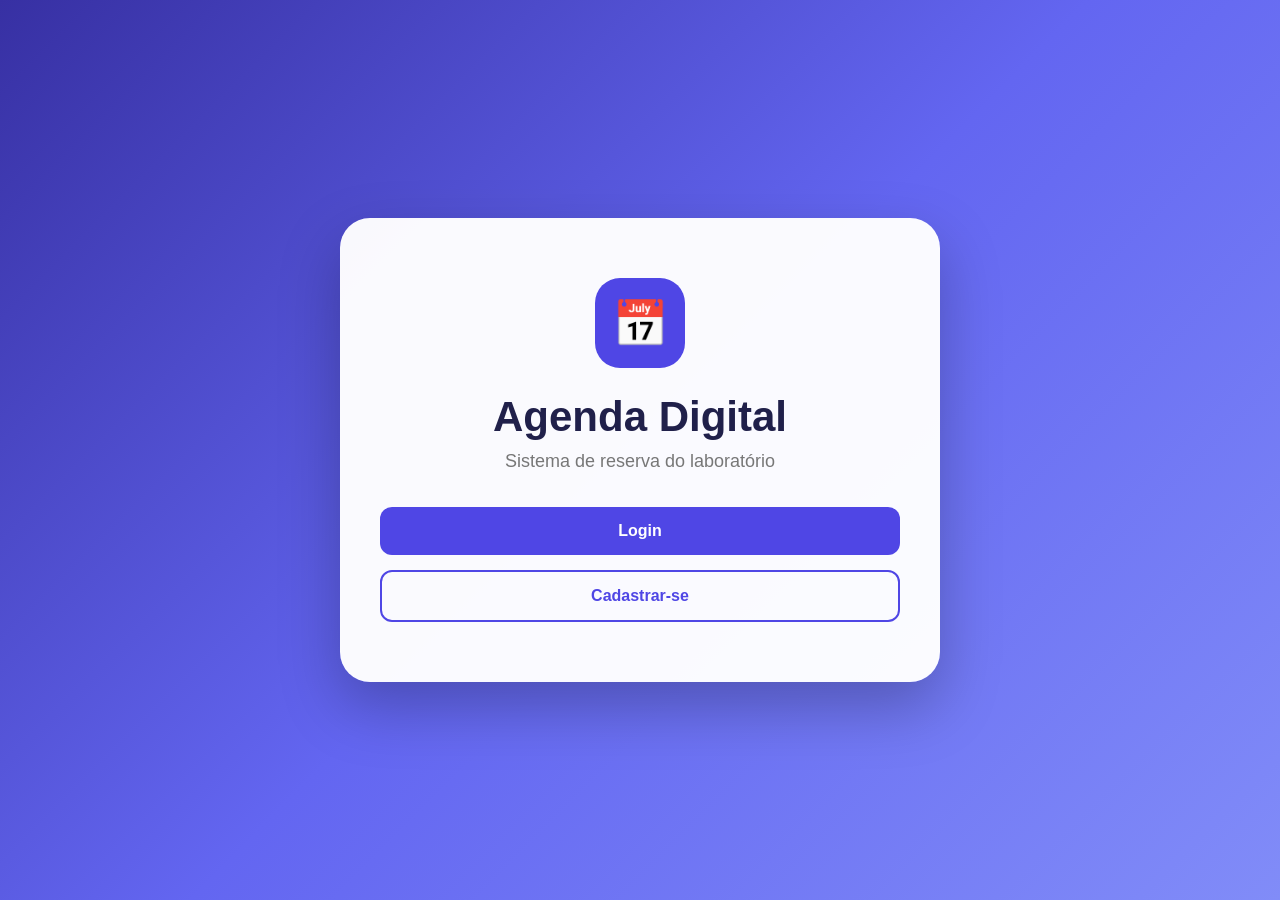
==== index.html @ 3ee55300 "adicionar os arquivos do tcc" ====
<!DOCTYPE html>
<html lang="pt-BR">
<head>
    <meta charset="UTF-8">
    <meta name="viewport" content="width=device-width, initial-scale=1.0">

    <title>Agenda Digital</title>

    <link rel="stylesheet" href="style.css">
</head>

<body class="pagina-capa">

    <main class="capa">

        <div class="icone-capa">
            📅
        </div>

        <h1>Agenda Digital</h1>

        <p>
            Sistema de reserva do laboratório
        </p>

        <div class="botoes-capa">

            <a href="login.html" class="botao">
                Login
            </a>

            <a href="cadastro.html" class="botao botao-secundario">
                Cadastrar-se
            </a>

        </div>

    </main>

</body>
</html>
---- style.css ----
* {
    margin: 0;
    padding: 0;
    box-sizing: border-box;
}

body {
    font-family: Arial, Helvetica, sans-serif;

    background: #f4f6ff;

    color: #20204a;

    min-height: 100vh;
}


/* =========================
   CAPA
========================= */

.pagina-capa {

    background:
        linear-gradient(
            135deg,
            #3730a3,
            #6366f1,
            #818cf8
        );

    display: flex;

    align-items: center;

    justify-content: center;

    min-height: 100vh;

}


.capa {

    background: rgba(255, 255, 255, 0.97);

    width: 90%;

    max-width: 600px;

    padding: 60px 40px;

    border-radius: 30px;

    text-align: center;

    box-shadow:
        0 25px 60px rgba(0,0,0,0.25);

}


.icone-capa {

    width: 90px;

    height: 90px;

    margin: auto;

    display: flex;

    align-items: center;

    justify-content: center;

    background: #4f46e5;

    color: white;

    border-radius: 25px;

    font-size: 45px;

}


.capa h1 {

    margin-top: 25px;

    font-size: 42px;

}


.capa p {

    color: #777;

    margin-top: 10px;

    font-size: 18px;

}


.botoes-capa {

    margin-top: 35px;

    display: flex;

    flex-direction: column;

    gap: 15px;

}


.botao {

    display: block;

    width: 100%;

    border: none;

    padding: 15px;

    border-radius: 12px;

    background: #4f46e5;

    color: white;

    font-size: 16px;

    font-weight: bold;

    cursor: pointer;

    text-decoration: none;

    text-align: center;

    transition: 0.3s;

}


.botao:hover {

    background: #3730a3;

    transform: translateY(-2px);

}


.botao-secundario {

    background: transparent;

    border: 2px solid #4f46e5;

    color: #4f46e5;

}


.botao-secundario:hover {

    background: #4f46e5;

    color: white;

}


/* =========================
   LOGIN / CADASTRO
========================= */

.pagina-formulario {

    min-height: 100vh;

    display: flex;

    align-items: center;

    justify-content: center;

    padding: 30px;

    background:
        linear-gradient(
            135deg,
            #eef2ff,
            #f8f9ff
        );

}


.formulario {

    background: white;

    width: 100%;

    max-width: 480px;

    padding: 40px;

    border-radius: 22px;

    box-shadow:
        0 15px 45px rgba(0,0,0,0.10);

}


.icone {

    width: 65px;

    height: 65px;

    background: #4f46e5;

    border-radius: 18px;

    display: flex;

    align-items: center;

    justify-content: center;

    font-size: 30px;

    margin-bottom: 20px;

}


.formulario h1 {

    font-size: 30px;

}


.formulario > p {

    color: #777;

    margin-top: 8px;

    margin-bottom: 25px;

}


label {

    display: block;

    font-weight: bold;

    margin-top: 18px;

    margin-bottom: 7px;

}


input,
select,
textarea {

    width: 100%;

    padding: 14px;

    border: 1px solid #ddd;

    border-radius: 10px;

    font-size: 15px;

    outline: none;

}


input:focus,
select:focus,
textarea:focus {

    border-color: #4f46e5;

}


.link-formulario {

    text-align: center;

    margin-top: 20px;

    color: #777;

}


.link-formulario a {

    color: #4f46e5;

    font-weight: bold;

}


.voltar {

    display: block;

    text-align: center;

    margin-top: 20px;

    color: #555;

    text-decoration: none;

}


/* =========================
   CABEÇALHO
========================= */

.cabecalho {

    background: white;

    padding: 20px 7%;

    display: flex;

    justify-content: space-between;

    align-items: center;

    box-shadow: 0 3px 15px rgba(0,0,0,0.08);

}


.cabecalho h1 {

    font-size: 25px;

}


.cabecalho p {

    color: #777;

    margin-top: 5px;

}


.botao-sair {

    background: #ef4444;

    color: white;

    border: none;

    padding: 10px 20px;

    border-radius: 10px;

    cursor: pointer;

}


/* =========================
   AGENDA
========================= */

.agenda-container {

    max-width: 1000px;

    width: 92%;

    margin: 30px auto;

}


.boas-vindas {

    background:
        linear-gradient(
            135deg,
            #4f46e5,
            #6366f1
        );

    color: white;

    padding: 30px;

    border-radius: 20px;

    margin-bottom: 25px;

}


.boas-vindas h2 {

    margin-bottom: 8px;

}


/* CALENDÁRIO */

.calendario {

    background: white;

    padding: 30px;

    border-radius: 20px;

    box-shadow:
        0 8px 25px rgba(0,0,0,0.06);

}


.titulo-agenda {

    display: flex;

    align-items: center;

    justify-content: space-between;

    margin-bottom: 25px;

}


.mes-botao {

    width: 42px;

    height: 42px;

    border: none;

    border-radius: 10px;

    background: #eef2ff;

    color: #4f46e5;

    font-size: 20px;

    cursor: pointer;

}


.dias-semana,
.dias {

    display: grid;

    grid-template-columns:
        repeat(7, 1fr);

    gap: 8px;

}


.dias-semana {

    margin-bottom: 10px;

}


.dias-semana span {

    text-align: center;

    color: #777;

    font-size: 13px;

    font-weight: bold;

}


.dia {

    min-height: 55px;

    border: none;

    background: #f7f7ff;

    border-radius: 10px;

    cursor: pointer;

    font-size: 15px;

}


.dia:hover {

    background: #ddd9ff;

}


.dia.selecionado {

    background: #4f46e5;

    color: white;

}


/* RESERVA */

.reserva,
.minhas-reservas {

    background: white;

    padding: 30px;

    margin-top: 25px;

    border-radius: 20px;

    box-shadow:
        0 8px 25px rgba(0,0,0,0.06);

}


.reserva h2,
.minhas-reservas h2 {

    margin-bottom: 10px;

}


#dataSelecionada {

    color: #777;

    margin-bottom: 20px;

}


.horarios {

    display: grid;

    grid-template-columns:
        repeat(3, 1fr);

    gap: 10px;

    margin-bottom: 25px;

}


.horarios button {

    padding: 13px;

    border: 2px solid #e0e0e0;

    background: white;

    border-radius: 10px;

    cursor: pointer;

}


.horarios button:hover,
.horarios button.selecionado {

    background: #4f46e5;

    color: white;

    border-color: #4f46e5;

}


textarea {

    height: 100px;

    resize: none;

}


.reserva .botao {

    margin-top: 20px;

}


/* RESERVAS */

.reserva-card {

    padding: 20px;

    border-left: 5px solid #4f46e5;

    background: #f8f8ff;

    border-radius: 10px;

    margin-top: 15px;

}


.reserva-card p {

    margin-top: 7px;

    color: #555;

}


.cancelar {

    margin-top: 15px;

    padding: 9px 15px;

    border: none;

    border-radius: 8px;

    background: #ef4444;

    color: white;

    cursor: pointer;

}


/* CELULAR */

@media (max-width: 600px) {

    .capa {

        padding: 40px 25px;

    }

    .capa h1 {

        font-size: 32px;

    }

    .formulario {

        padding: 25px;

    }

    .horarios {

        grid-template-columns:
            repeat(2, 1fr);

    }

    .cabecalho {

        padding: 18px;

    }

    .cabecalho h1 {

        font-size: 20px;

    }

}
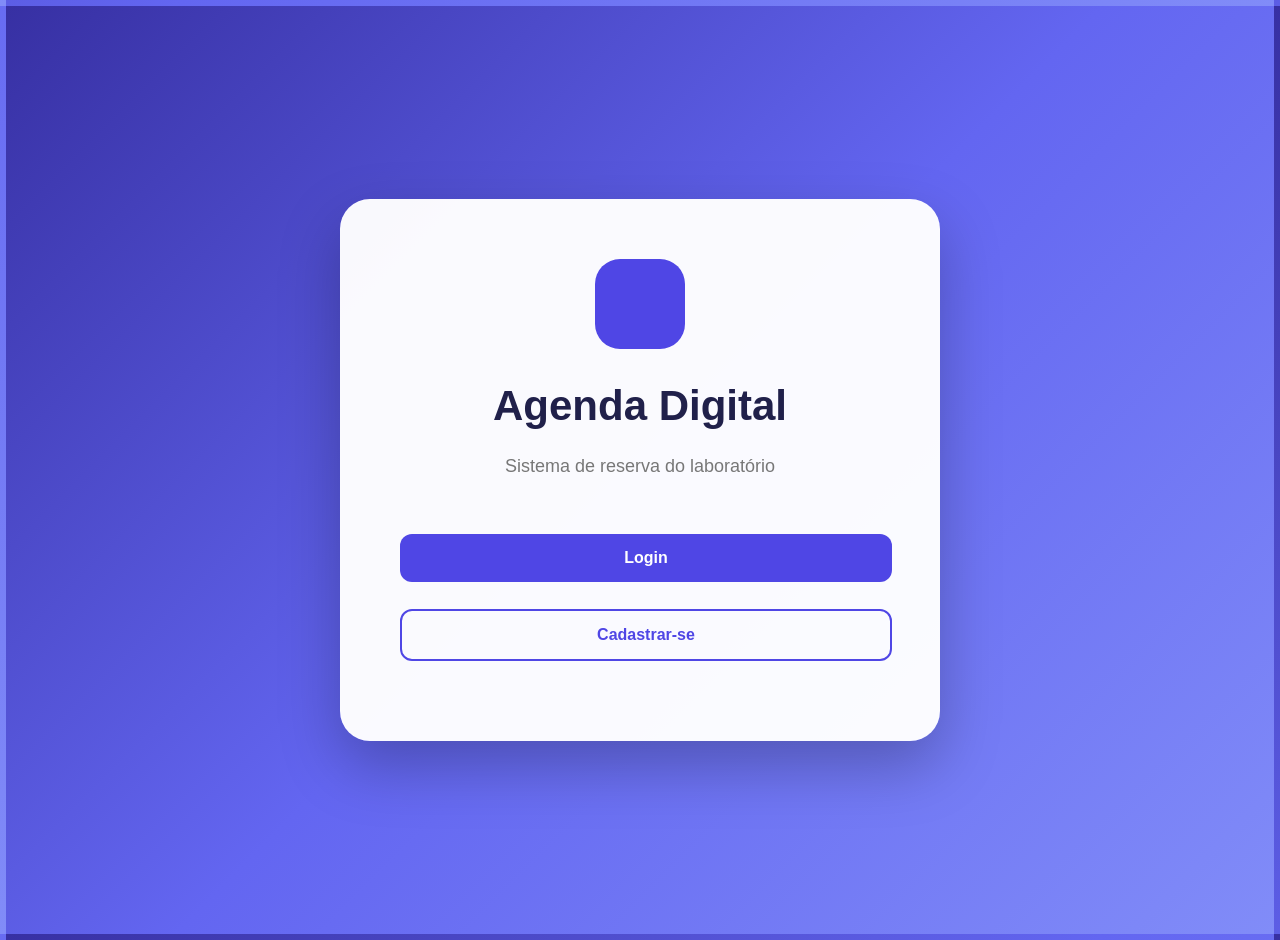
==== commit b794882c: "subir arquivos" ====
--- a/index.html
+++ b/index.html
@@ -1,42 +1,27 @@
-
 <!DOCTYPE html>
 <html lang="pt-BR">
 <head>
     <meta charset="UTF-8">
     <meta name="viewport" content="width=device-width, initial-scale=1.0">
-
     <title>Agenda Digital</title>
-
     <link rel="stylesheet" href="style.css">
 </head>
-
 <body class="pagina-capa">
-
     <main class="capa">
-
-        <div class="icone-capa">
-            📅
-        </div>
-
+ <div class="icone-capa">
+     </div>
         <h1>Agenda Digital</h1>
-
         <p>
             Sistema de reserva do laboratório
         </p>
-
         <div class="botoes-capa">
-
             <a href="login.html" class="botao">
                 Login
             </a>
-
             <a href="cadastro.html" class="botao botao-secundario">
                 Cadastrar-se
             </a>
-
         </div>
-
     </main>
-
 </body>
 </html>
--- a/style.css
+++ b/style.css
@@ -1,6 +1,6 @@
 * {
-    margin: 0;
-    padding: 0;
+    margin: 6px;
+    padding: 8px;
     box-sizing: border-box;
 }
 
@@ -179,7 +179,7 @@
 
 
 /* =========================
-   LOGIN / CADASTRO
+    CADASTRO
 ========================= */
 
 .pagina-formulario {
@@ -318,304 +318,179 @@
 .link-formulario a {
 
     color: #4f46e5;
-
     font-weight: bold;
-
-}
-
-
+}
 .voltar {
-
     display: block;
-
     text-align: center;
-
     margin-top: 20px;
-
     color: #555;
-
     text-decoration: none;
-
-}
-
-
+}
+/* =========================
+   LOGIN - SEPARADO
+========================= */
+.login-area {
+    margin-top: 30px;
+    padding-top: 25px;
+    border-top: 1px solid #ddd;
+}
+.login-area input {
+    display: block;
+    width: 100%;
+    padding: 14px;
+    margin-top: 8px;
+    margin-bottom: 10px;
+
+    border: 1px solid #ddd;
+    border-radius: 10px;
+
+    font-size: 16px;
+}
+
+.login-area input:focus {
+    outline: none;
+    border-color: #4f46e5;
+}
+.login-area .botao {
+    margin-top: 20px;
+}
 /* =========================
    CABEÇALHO
 ========================= */
-
 .cabecalho {
-
     background: white;
-
     padding: 20px 7%;
-
     display: flex;
-
     justify-content: space-between;
-
     align-items: center;
-
     box-shadow: 0 3px 15px rgba(0,0,0,0.08);
-
-}
-
-
+}
 .cabecalho h1 {
-
     font-size: 25px;
-
-}
-
-
+}
 .cabecalho p {
-
     color: #777;
-
     margin-top: 5px;
-
-}
-
-
+}
 .botao-sair {
-
     background: #ef4444;
-
-    color: white;
-
+    color: white;
     border: none;
-
     padding: 10px 20px;
-
     border-radius: 10px;
-
     cursor: pointer;
-
-}
-
-
+}
 /* =========================
    AGENDA
 ========================= */
-
 .agenda-container {
-
     max-width: 1000px;
-
     width: 92%;
-
     margin: 30px auto;
-
-}
-
-
+}
 .boas-vindas {
-
     background:
         linear-gradient(
             135deg,
             #4f46e5,
             #6366f1
         );
-
-    color: white;
-
+    color: white;
     padding: 30px;
-
     border-radius: 20px;
-
     margin-bottom: 25px;
-
-}
-
-
+}
 .boas-vindas h2 {
-
     margin-bottom: 8px;
-
-}
-
-
+}
 /* CALENDÁRIO */
-
 .calendario {
-
     background: white;
-
     padding: 30px;
-
     border-radius: 20px;
-
     box-shadow:
         0 8px 25px rgba(0,0,0,0.06);
-
-}
-
-
+}
 .titulo-agenda {
-
     display: flex;
-
     align-items: center;
-
     justify-content: space-between;
-
     margin-bottom: 25px;
-
-}
-
-
+}
 .mes-botao {
-
     width: 42px;
-
     height: 42px;
-
     border: none;
-
     border-radius: 10px;
-
     background: #eef2ff;
-
     color: #4f46e5;
-
     font-size: 20px;
-
     cursor: pointer;
-
-}
-
-
+}
 .dias-semana,
 .dias {
-
     display: grid;
-
     grid-template-columns:
         repeat(7, 1fr);
-
     gap: 8px;
-
-}
-
-
+}
 .dias-semana {
-
     margin-bottom: 10px;
-
-}
-
-
+}
 .dias-semana span {
-
     text-align: center;
-
     color: #777;
-
     font-size: 13px;
-
     font-weight: bold;
-
-}
-
-
+}
 .dia {
-
     min-height: 55px;
-
     border: none;
-
     background: #f7f7ff;
-
     border-radius: 10px;
-
     cursor: pointer;
-
     font-size: 15px;
-
-}
-
-
+}
 .dia:hover {
-
     background: #ddd9ff;
-
-}
-
-
+}
 .dia.selecionado {
-
     background: #4f46e5;
-
-    color: white;
-
-}
-
-
+    color: white;
+}
 /* RESERVA */
-
 .reserva,
 .minhas-reservas {
-
     background: white;
-
     padding: 30px;
-
     margin-top: 25px;
-
     border-radius: 20px;
-
     box-shadow:
         0 8px 25px rgba(0,0,0,0.06);
-
-}
-
-
+}
 .reserva h2,
 .minhas-reservas h2 {
-
     margin-bottom: 10px;
-
-}
-
-
+}
 #dataSelecionada {
-
     color: #777;
-
     margin-bottom: 20px;
-
-}
-
-
+}
 .horarios {
-
     display: grid;
-
     grid-template-columns:
         repeat(3, 1fr);
-
     gap: 10px;
-
     margin-bottom: 25px;
-
-}
-
-
+}
 .horarios button {
-
     padding: 13px;
-
     border: 2px solid #e0e0e0;
-
     background: white;
-
     border-radius: 10px;
-
     cursor: pointer;
-
-}
-
-
+}
 .horarios button:hover,
 .horarios button.selecionado {
 
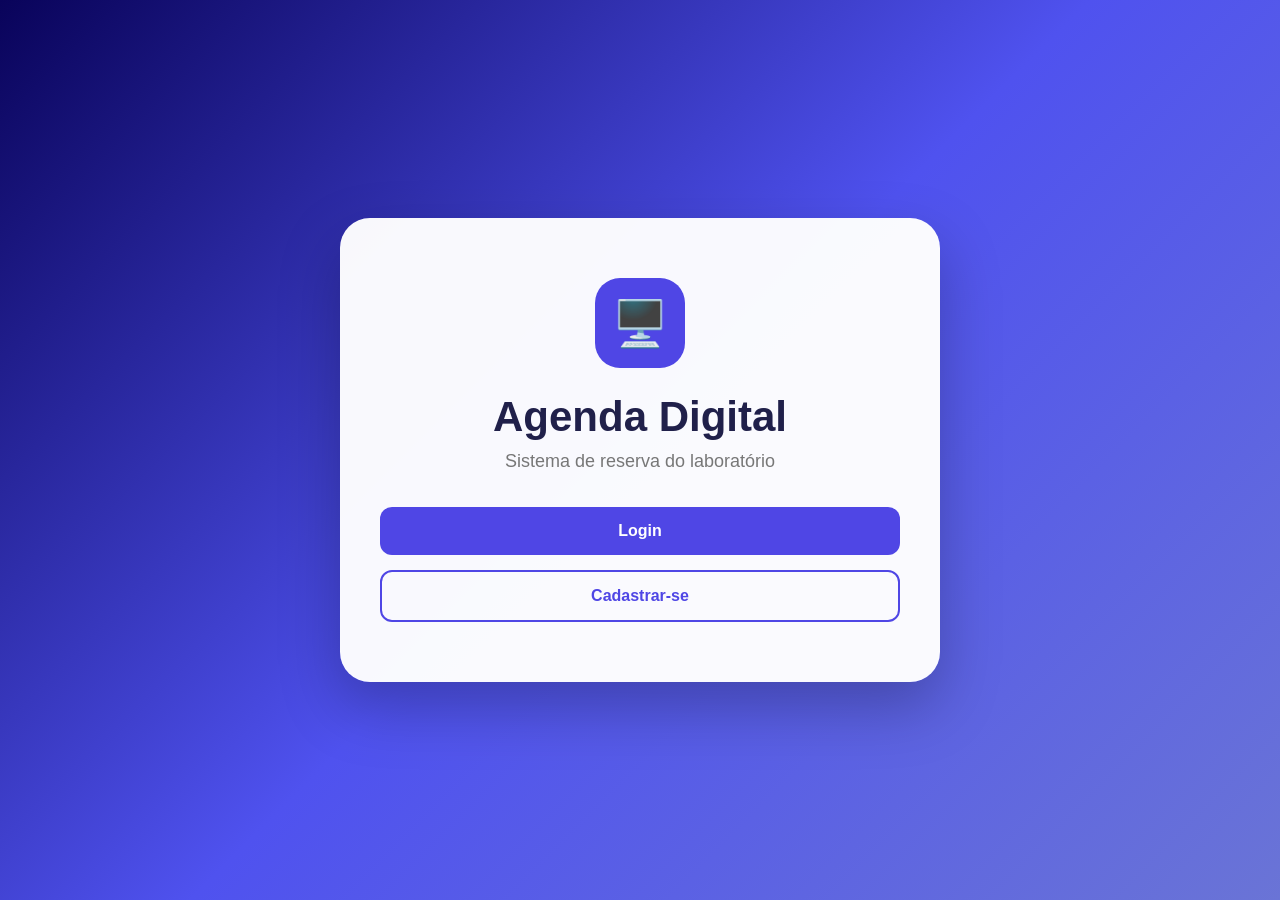
==== commit 0c974e10: "atualiza o arquivo" ====
--- a/index.html
+++ b/index.html
@@ -9,6 +9,7 @@
 <body class="pagina-capa">
     <main class="capa">
  <div class="icone-capa">
+    🖥️
      </div>
         <h1>Agenda Digital</h1>
         <p>
--- a/style.css
+++ b/style.css
@@ -1,6 +1,6 @@
 * {
-    margin: 6px;
-    padding: 8px;
+    margin: 0;
+    padding: 0;
     box-sizing: border-box;
 }
 
@@ -24,9 +24,9 @@
     background:
         linear-gradient(
             135deg,
-            #3730a3,
-            #6366f1,
-            #818cf8
+            #09035a,
+            #4f52ef,
+            #6a74d6
         );
 
     display: flex;
@@ -76,110 +76,110 @@
 
     background: #4f46e5;
 
+    color: rgb(223, 201, 201);
+
+    border-radius: 25px;
+
+    font-size: 45px;
+
+}
+
+
+.capa h1 {
+
+    margin-top: 25px;
+
+    font-size: 42px;
+
+}
+
+
+.capa p {
+
+    color: #777;
+
+    margin-top: 10px;
+
+    font-size: 18px;
+
+}
+
+
+.botoes-capa {
+
+    margin-top: 35px;
+
+    display: flex;
+
+    flex-direction: column;
+
+    gap: 15px;
+
+}
+
+
+.botao {
+
+    display: block;
+
+    width: 100%;
+
+    border: none;
+
+    padding: 15px;
+
+    border-radius: 12px;
+
+    background: #4f46e5;
+
     color: white;
 
-    border-radius: 25px;
-
-    font-size: 45px;
-
-}
-
-
-.capa h1 {
-
-    margin-top: 25px;
-
-    font-size: 42px;
-
-}
-
-
-.capa p {
-
-    color: #777;
-
-    margin-top: 10px;
-
-    font-size: 18px;
-
-}
-
-
-.botoes-capa {
-
-    margin-top: 35px;
-
-    display: flex;
-
-    flex-direction: column;
-
-    gap: 15px;
-
-}
-
-
-.botao {
-
-    display: block;
-
-    width: 100%;
-
-    border: none;
-
-    padding: 15px;
-
-    border-radius: 12px;
+    font-size: 16px;
+
+    font-weight: bold;
+
+    cursor: pointer;
+
+    text-decoration: none;
+
+    text-align: center;
+
+    transition: 0.3s;
+
+}
+
+
+.botao:hover {
+
+    background: #3730a3;
+
+    transform: translateY(-2px);
+
+}
+
+
+.botao-secundario {
+
+    background: transparent;
+
+    border: 2px solid #4f46e5;
+
+    color: #4f46e5;
+
+}
+
+
+.botao-secundario:hover {
 
     background: #4f46e5;
 
     color: white;
 
-    font-size: 16px;
-
-    font-weight: bold;
-
-    cursor: pointer;
-
-    text-decoration: none;
-
-    text-align: center;
-
-    transition: 0.3s;
-
-}
-
-
-.botao:hover {
-
-    background: #3730a3;
-
-    transform: translateY(-2px);
-
-}
-
-
-.botao-secundario {
-
-    background: transparent;
-
-    border: 2px solid #4f46e5;
-
-    color: #4f46e5;
-
-}
-
-
-.botao-secundario:hover {
-
-    background: #4f46e5;
-
-    color: white;
-
 }
 
 
 /* =========================
-    CADASTRO
+   LOGIN / CADASTRO
 ========================= */
 
 .pagina-formulario {
@@ -197,8 +197,8 @@
     background:
         linear-gradient(
             135deg,
-            #eef2ff,
-            #f8f9ff
+            #0236b9,
+            #052098
         );
 
 }
@@ -318,179 +318,304 @@
 .link-formulario a {
 
     color: #4f46e5;
+
     font-weight: bold;
-}
+
+}
+
+
 .voltar {
+
     display: block;
+
     text-align: center;
+
     margin-top: 20px;
+
     color: #555;
+
     text-decoration: none;
-}
-/* =========================
-   LOGIN - SEPARADO
-========================= */
-.login-area {
-    margin-top: 30px;
-    padding-top: 25px;
-    border-top: 1px solid #ddd;
-}
-.login-area input {
-    display: block;
-    width: 100%;
-    padding: 14px;
-    margin-top: 8px;
-    margin-bottom: 10px;
-
-    border: 1px solid #ddd;
-    border-radius: 10px;
-
-    font-size: 16px;
-}
-
-.login-area input:focus {
-    outline: none;
-    border-color: #4f46e5;
-}
-.login-area .botao {
-    margin-top: 20px;
-}
+
+}
+
+
 /* =========================
    CABEÇALHO
 ========================= */
+
 .cabecalho {
+
     background: white;
+
     padding: 20px 7%;
+
     display: flex;
+
     justify-content: space-between;
+
     align-items: center;
+
     box-shadow: 0 3px 15px rgba(0,0,0,0.08);
-}
+
+}
+
+
 .cabecalho h1 {
+
     font-size: 25px;
-}
+
+}
+
+
 .cabecalho p {
+
     color: #777;
+
     margin-top: 5px;
-}
+
+}
+
+
 .botao-sair {
+
     background: #ef4444;
+
     color: white;
+
     border: none;
+
     padding: 10px 20px;
+
     border-radius: 10px;
+
     cursor: pointer;
-}
+
+}
+
+
 /* =========================
    AGENDA
 ========================= */
+
 .agenda-container {
+
     max-width: 1000px;
+
     width: 92%;
+
     margin: 30px auto;
-}
+
+}
+
+
 .boas-vindas {
+
     background:
         linear-gradient(
             135deg,
             #4f46e5,
             #6366f1
         );
+
     color: white;
+
     padding: 30px;
+
     border-radius: 20px;
+
     margin-bottom: 25px;
-}
+
+}
+
+
 .boas-vindas h2 {
+
     margin-bottom: 8px;
-}
+
+}
+
+
 /* CALENDÁRIO */
+
 .calendario {
+
     background: white;
+
     padding: 30px;
+
     border-radius: 20px;
+
     box-shadow:
         0 8px 25px rgba(0,0,0,0.06);
-}
+
+}
+
+
 .titulo-agenda {
+
     display: flex;
+
     align-items: center;
+
     justify-content: space-between;
+
     margin-bottom: 25px;
-}
+
+}
+
+
 .mes-botao {
+
     width: 42px;
+
     height: 42px;
+
     border: none;
+
     border-radius: 10px;
+
     background: #eef2ff;
+
     color: #4f46e5;
+
     font-size: 20px;
+
     cursor: pointer;
-}
+
+}
+
+
 .dias-semana,
 .dias {
+
     display: grid;
+
     grid-template-columns:
         repeat(7, 1fr);
+
     gap: 8px;
-}
+
+}
+
+
 .dias-semana {
+
     margin-bottom: 10px;
-}
+
+}
+
+
 .dias-semana span {
+
     text-align: center;
+
     color: #777;
+
     font-size: 13px;
+
     font-weight: bold;
-}
+
+}
+
+
 .dia {
+
     min-height: 55px;
+
     border: none;
+
     background: #f7f7ff;
+
     border-radius: 10px;
+
     cursor: pointer;
+
     font-size: 15px;
-}
+
+}
+
+
 .dia:hover {
+
     background: #ddd9ff;
-}
+
+}
+
+
 .dia.selecionado {
+
     background: #4f46e5;
+
     color: white;
-}
+
+}
+
+
 /* RESERVA */
+
 .reserva,
 .minhas-reservas {
+
     background: white;
+
     padding: 30px;
+
     margin-top: 25px;
+
     border-radius: 20px;
+
     box-shadow:
         0 8px 25px rgba(0,0,0,0.06);
-}
+
+}
+
+
 .reserva h2,
 .minhas-reservas h2 {
+
     margin-bottom: 10px;
-}
+
+}
+
+
 #dataSelecionada {
+
     color: #777;
+
     margin-bottom: 20px;
-}
+
+}
+
+
 .horarios {
+
     display: grid;
+
     grid-template-columns:
         repeat(3, 1fr);
+
     gap: 10px;
+
     margin-bottom: 25px;
-}
+
+}
+
+
 .horarios button {
+
     padding: 13px;
+
     border: 2px solid #e0e0e0;
+
     background: white;
+
     border-radius: 10px;
+
     cursor: pointer;
-}
+
+}
+
+
 .horarios button:hover,
 .horarios button.selecionado {
 
